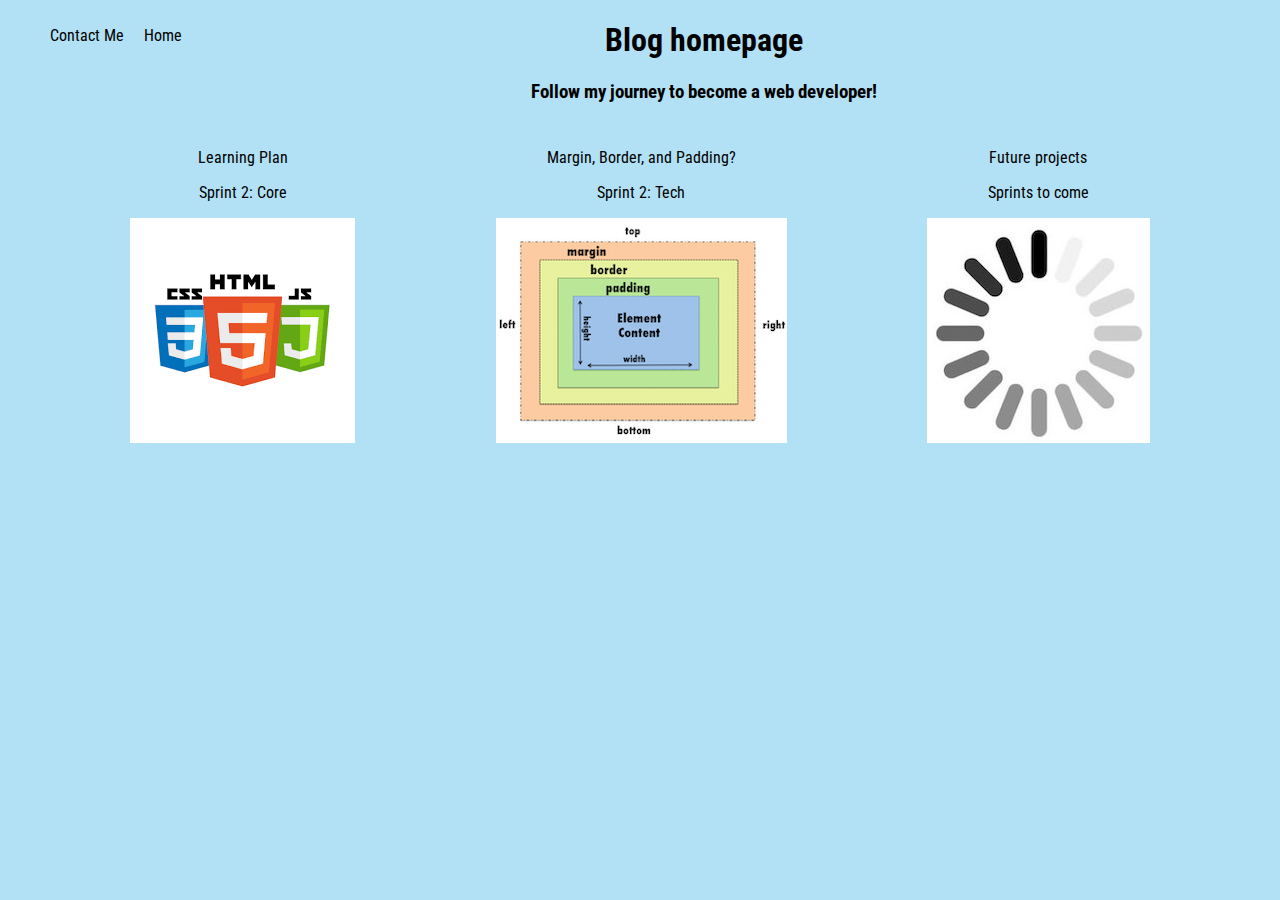
==== blog/blog.html @ d1e4a861 "small head change" ====
<!DOCTYPE html>
<html>
  <head>
    <meta charset="UTF-8">
    <meta http-equiv="X-UA-Compatible" content="IE=edge">
    <meta name="viewport" content="width=device-width, initial-scale=1.0">
    <link href="../style/main.css" rel="stylesheet" type="text/css">
    <link href="https://fonts.googleapis.com/css2?family=PT+Sans&family=Roboto+Condensed&display=swap" rel="stylesheet">
    <title>Seb Ninness Blog</title>
  </head>
  <body>
    <div id="blog-main">
      <div class="blog-heading">
        <h1 id="">Blog homepage</h1>
        <h3 id="">Follow my journey to become a web developer!</h3>
      </div>
      <div class="navbar-blog">
        <nav class="navlinks">
          <ul>
            <li> <a href="mailto:seb.ninness12@gmail.com">Contact Me</a></li>
            <li><a href="../index.html">Home</a></li>
          </ul>
        </nav>
      </div>
    </div>
    <div id="blog-start">
      <ul class="directory">
        <li>
          <a class="list-directory" href="Learning-Plan.html">Learning Plan<p>Sprint 2: Core</p>
            <img src="../images/learning.png" alt="Image of HTML CSS JAVASCRIPT logos">
          </a>
        </li>
        <li>
          <a class="list-directory" href="Margin-border-padding.html">Margin, Border, and Padding?<p>Sprint 2: Tech</p>
            <img src="../images/padding.png" alt="Image of loading sign">
          </a>
        </li>
        <li>
          <a class="list-directory" href="Future-projects.html">Future projects<p>Sprints to come</p>
            <img src="../images/loading.jpeg" alt="Image of loading sign">
          </a>
        </li>
      </ul>
 </div>  
</body>
</html><!-- this is a comment. -->
---- style/main.css ----
body {
    margin: 0px;
}

img {
    width: 100%;
    display: block;
}


body {
    background-color: rgba(115, 198, 236, 0.548);
}
a:link { 
    color: black;
    cursor: pointer;
    text-decoration: none;
}
a:hover {
    color: white;
    text-decoration: none;
}
a:visited {
    background-color: cornsilk;
    text-decoration: none;
}

li {
    font-family: 'Roboto Condensed', sans-serif;
    list-style: none;
    padding: 10px;
    text-decoration: none;   
}

#home-main {
    height: 80px;
}
.home-image{
    border: black;
}
.navlinks li {
    display: flex;
    float: left;
    margin: px;
    position: -webkit-sticky;
}
ul.directory {
    display: flex;
    justify-content: space-evenly;
    text-align: center;
    align-content: flex-start;
    padding-left: 0px;
}
.main-heading {
    color: rgb(0, 0, 0);
    font-family: 'Roboto Condensed', sans-serif;
    float: right;
    margin-right: 20px;
}
#SN-heading {
    font-size: 6vw;
}
#Student-heading {
    font-size: 3vw;
}
#featured-work {
    text-align: center;
}

#seatoun-img {
    display: block;
    margin: none;
    height: auto;
    max-width: 100%;
}
.footer-home {
    display: block;
    height: 20px;
    width: 100%;
}
#top {
    float: right;
}
@media (max-width: 600px) {
    ul.directory {
        display: flex;
        flex-direction: column;
        width: 100%;
        align-items: center;
        justify-content: center;
}}

/* Comment Start of Blog Homepage CSS */
#blog-main {
    display: flex;
    flex-direction: row-reverse;
    justify-content: start;


}

.blog-heading { 
    font-family: 'Roboto Condensed', sans-serif;
    text-align: center;
    flex-basis: 80%;
}
.navbar-blog {
    float: left;
}
/* Comment Start of Blog margin,padding,border */
#MBP-content {
    display: flex;
    flex-direction: column;
}

.MBP-article {
    font-family: 'Roboto Condensed', sans-serif;
    margin: 0px 20px;
}

.MBP-figure {
    width: 50%;
    align-self: center;
}
/* Comment Start of learning plan */
.LP-content {
    display: flex;
}

.LP-article {
    display: flex;
    align-items: center;
    flex-direction: column;
    padding: 0px 80px;
}
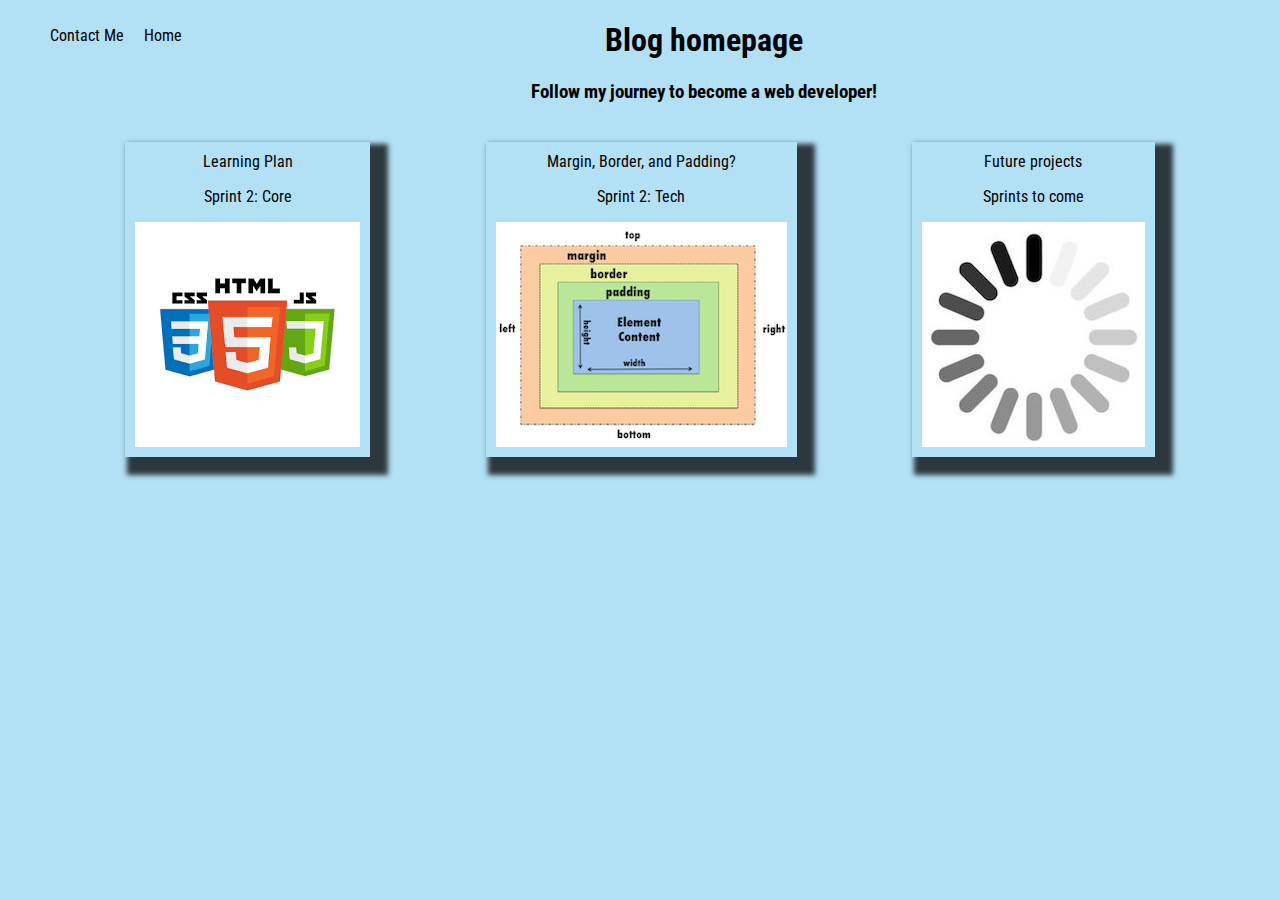
==== commit c66f4192: "Added some more responsive layout to featured work" ====
--- a/blog/blog.html
+++ b/blog/blog.html
@@ -25,17 +25,17 @@
     </div>
     <div id="blog-start">
       <ul class="directory">
-        <li>
+        <li class="li-directory">
           <a class="list-directory" href="Learning-Plan.html">Learning Plan<p>Sprint 2: Core</p>
             <img src="../images/learning.png" alt="Image of HTML CSS JAVASCRIPT logos">
           </a>
         </li>
-        <li>
+        <li class="li-directory">
           <a class="list-directory" href="Margin-border-padding.html">Margin, Border, and Padding?<p>Sprint 2: Tech</p>
             <img src="../images/padding.png" alt="Image of loading sign">
           </a>
         </li>
-        <li>
+        <li class="li-directory">
           <a class="list-directory" href="Future-projects.html">Future projects<p>Sprints to come</p>
             <img src="../images/loading.jpeg" alt="Image of loading sign">
           </a>
--- a/style/main.css
+++ b/style/main.css
@@ -49,7 +49,14 @@
     justify-content: space-evenly;
     text-align: center;
     align-content: flex-start;
-    padding-left: 0px;
+    padding: 0px 20px;
+    flex-wrap: wrap;
+    margin: 10px 0px;
+    
+}
+li.li-directory {
+    box-shadow: 10px 10px 5px 8px rgba(0,0,0,0.75);;
+    margin: 10px;
 }
 .main-heading {
     color: rgb(0, 0, 0);
@@ -81,7 +88,7 @@
 #top {
     float: right;
 }
-@media (max-width: 600px) {
+/* @media (max-width: 600px) {
     ul.directory {
         display: flex;
         flex-direction: column;
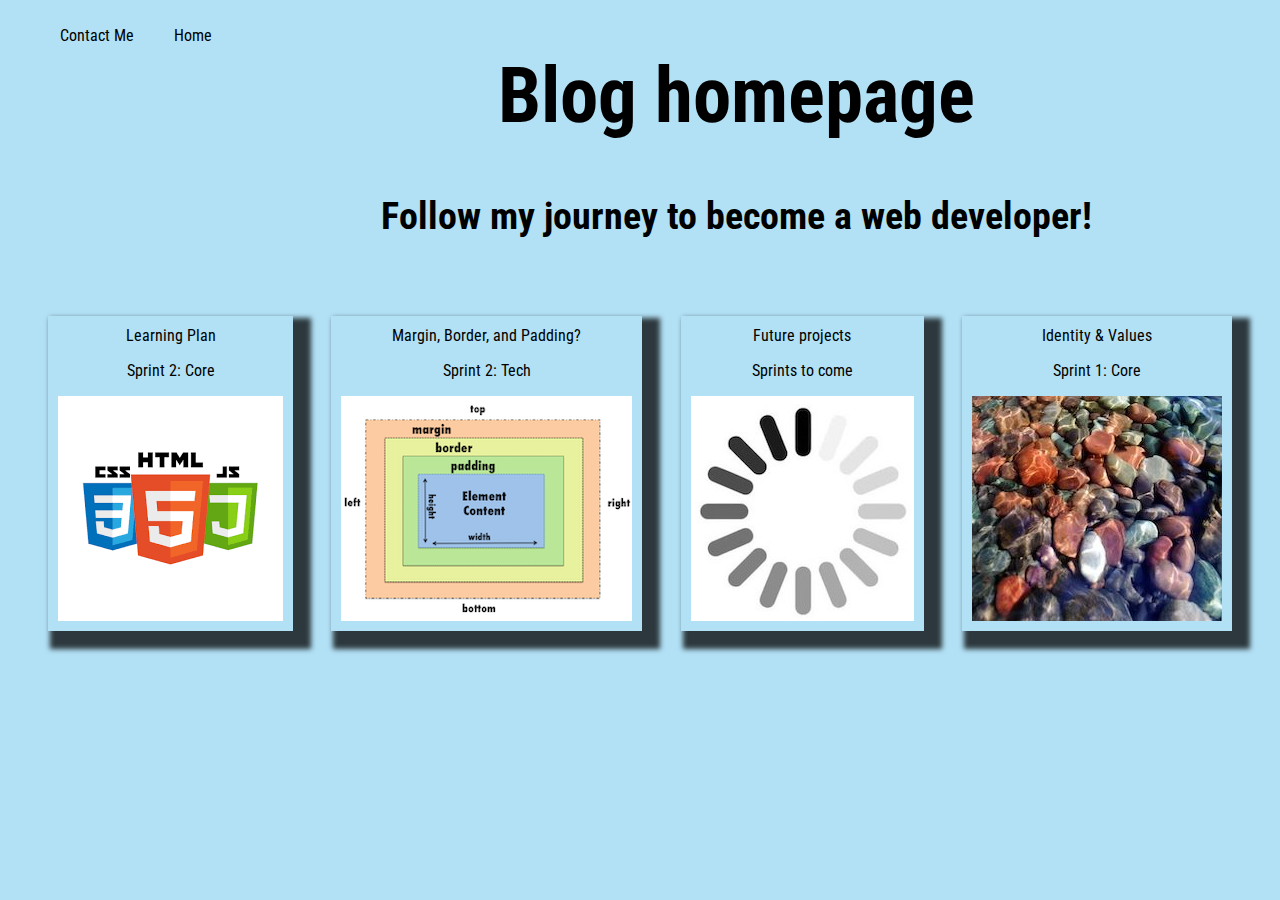
==== commit aee1f383: "initial blog set up" ====
--- a/blog/blog.html
+++ b/blog/blog.html
@@ -11,8 +11,8 @@
   <body>
     <div id="blog-main">
       <div class="blog-heading">
-        <h1 id="">Blog homepage</h1>
-        <h3 id="">Follow my journey to become a web developer!</h3>
+        <h1 id="SN-heading">Blog homepage</h1>
+        <h3 id="Student-heading">Follow my journey to become a web developer!</h3>
       </div>
       <div class="navbar-blog">
         <nav class="navlinks">
@@ -40,6 +40,11 @@
             <img src="../images/loading.jpeg" alt="Image of loading sign">
           </a>
         </li>
+        <li class="li-directory">
+          <a class="list-directory" href="Identity-values-and-strengths.html">Identity & Values<p>Sprint 1: Core</p>
+            <img src="../images/water.jpeg" alt="Image of HTML CSS JAVASCRIPT logos">
+          </a>
+        </li>
       </ul>
  </div>  
 </body>
--- a/style/main.css
+++ b/style/main.css
@@ -6,7 +6,9 @@
     width: 100%;
     display: block;
 }
-
+p {
+    font-family: 'Roboto Condensed', sans-serif;
+}
 
 body {
     background-color: rgba(115, 198, 236, 0.548);
@@ -19,6 +21,7 @@
 a:hover {
     color: white;
     text-decoration: none;
+    transform: scale(1.5);
 }
 a:visited {
     background-color: cornsilk;
@@ -39,9 +42,9 @@
     border: black;
 }
 .navlinks li {
-    display: flex;
+    display: block;
     float: left;
-    margin: px;
+    margin: 0px 10px;
     position: -webkit-sticky;
 }
 ul.directory {
@@ -51,12 +54,13 @@
     align-content: flex-start;
     padding: 0px 20px;
     flex-wrap: wrap;
-    margin: 10px 0px;
+    margin: 20px 0px;
+    
     
 }
 li.li-directory {
     box-shadow: 10px 10px 5px 8px rgba(0,0,0,0.75);;
-    margin: 10px;
+    margin: 20px 10px;
 }
 .main-heading {
     color: rgb(0, 0, 0);
@@ -88,20 +92,18 @@
 #top {
     float: right;
 }
-/* @media (max-width: 600px) {
-    ul.directory {
-        display: flex;
-        flex-direction: column;
-        width: 100%;
-        align-items: center;
-        justify-content: center;
-}}
+@media (max-width: 400px) {
+.navlinks li {
+    font-size: 3vw;
+}
+}
 
 /* Comment Start of Blog Homepage CSS */
 #blog-main {
     display: flex;
     flex-direction: row-reverse;
     justify-content: start;
+    margin-right: 20px;
 
 
 }
@@ -138,5 +140,5 @@
     display: flex;
     align-items: center;
     flex-direction: column;
-    padding: 0px 80px;
+    padding: 0px 50px;
 }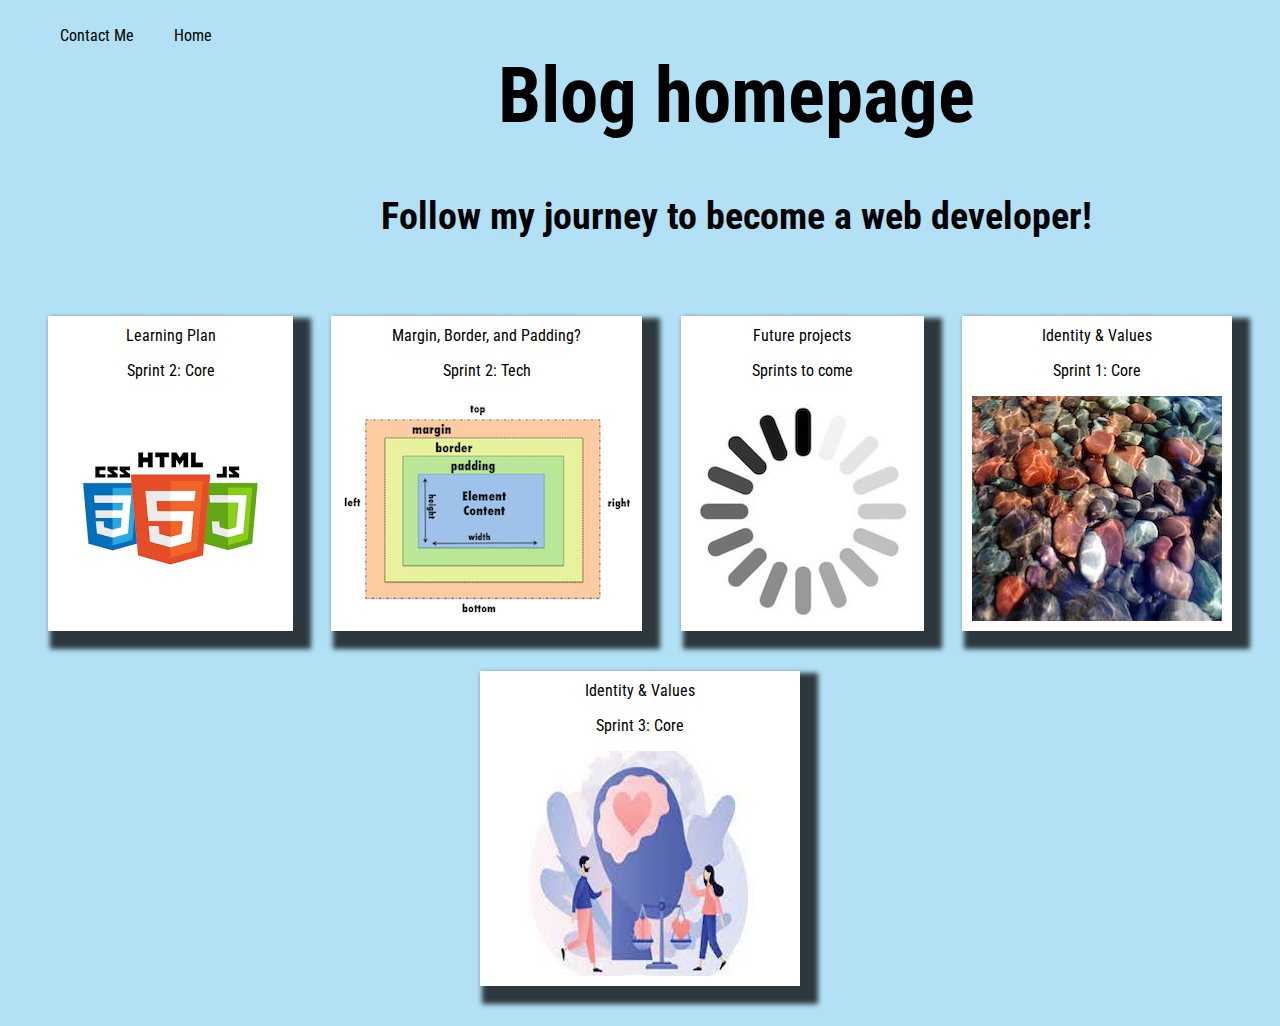
==== commit cab38c75: "Emotional intelligence page" ====
--- a/blog/blog.html
+++ b/blog/blog.html
@@ -45,6 +45,11 @@
             <img src="../images/water.jpeg" alt="Image of HTML CSS JAVASCRIPT logos">
           </a>
         </li>
+        <li class="li-directory">
+          <a class="list-directory" href="Emotional-Intelligence.html">Identity & Values<p>Sprint 3: Core</p>
+            <img src="../images/emotion.jpeg" alt="Image of HTML CSS JAVASCRIPT logos">
+          </a>
+        </li>
       </ul>
  </div>  
 </body>
--- a/style/main.css
+++ b/style/main.css
@@ -19,9 +19,9 @@
     text-decoration: none;
 }
 a:hover {
-    color: white;
+    color: rgb(255, 0, 0);
     text-decoration: none;
-    transform: scale(1.5);
+    transform: scale(1.6);
 }
 a:visited {
     background-color: cornsilk;
@@ -61,6 +61,7 @@
 li.li-directory {
     box-shadow: 10px 10px 5px 8px rgba(0,0,0,0.75);;
     margin: 20px 10px;
+    background-color: rgb(255, 255, 255);
 }
 .main-heading {
     color: rgb(0, 0, 0);
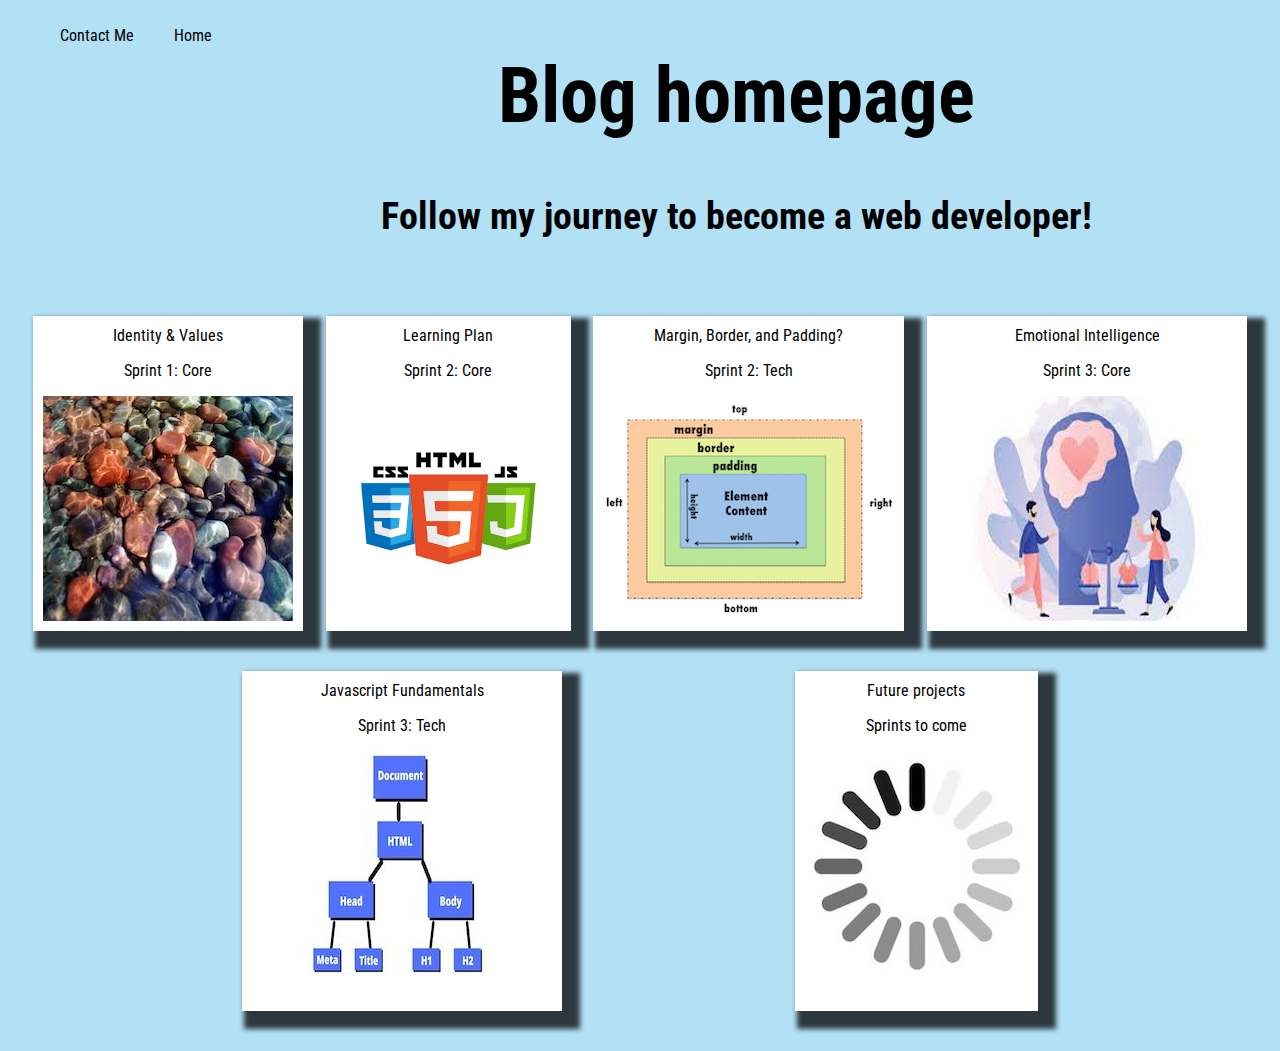
==== commit 22b5c286: "add JF to home page" ====
--- a/blog/blog.html
+++ b/blog/blog.html
@@ -6,6 +6,7 @@
     <meta name="viewport" content="width=device-width, initial-scale=1.0">
     <link href="../style/main.css" rel="stylesheet" type="text/css">
     <link href="https://fonts.googleapis.com/css2?family=PT+Sans&family=Roboto+Condensed&display=swap" rel="stylesheet">
+    <link rel="shortcut icon" href="../images/SN.png" type="image/x-icon">
     <title>Seb Ninness Blog</title>
   </head>
   <body>
@@ -26,13 +27,28 @@
     <div id="blog-start">
       <ul class="directory">
         <li class="li-directory">
+          <a class="list-directory" href="Identity-values-and-strengths.html">Identity & Values<p>Sprint 1: Core</p>
+            <img src="../images/water.jpeg" alt="Image of rocks under water">
+          </a>
+        </li>
+        <li class="li-directory">
           <a class="list-directory" href="Learning-Plan.html">Learning Plan<p>Sprint 2: Core</p>
             <img src="../images/learning.png" alt="Image of HTML CSS JAVASCRIPT logos">
           </a>
         </li>
         <li class="li-directory">
           <a class="list-directory" href="Margin-border-padding.html">Margin, Border, and Padding?<p>Sprint 2: Tech</p>
-            <img src="../images/padding.png" alt="Image of loading sign">
+            <img src="../images/padding.png" alt="Image of margin,padding,border">
+          </a>
+        </li>
+        <li class="li-directory">
+          <a class="list-directory" href="Emotional-Intelligence.html">Emotional Intelligence<p>Sprint 3: Core</p>
+            <img src="../images/emotion.jpeg" alt="Image graffic of brain and heart">
+          </a>
+        </li>
+        <li class="li-directory">
+          <a class="list-directory" href="javascript-dom.html">Javascript Fundamentals<p>Sprint 3: Tech</p>
+            <img src="../images/DOM.jpeg" alt="Image of a DOM">
           </a>
         </li>
         <li class="li-directory">
@@ -40,16 +56,6 @@
             <img src="../images/loading.jpeg" alt="Image of loading sign">
           </a>
         </li>
-        <li class="li-directory">
-          <a class="list-directory" href="Identity-values-and-strengths.html">Identity & Values<p>Sprint 1: Core</p>
-            <img src="../images/water.jpeg" alt="Image of HTML CSS JAVASCRIPT logos">
-          </a>
-        </li>
-        <li class="li-directory">
-          <a class="list-directory" href="Emotional-Intelligence.html">Identity & Values<p>Sprint 3: Core</p>
-            <img src="../images/emotion.jpeg" alt="Image of HTML CSS JAVASCRIPT logos">
-          </a>
-        </li>
       </ul>
  </div>  
 </body>
--- a/style/main.css
+++ b/style/main.css
@@ -21,18 +21,22 @@
 a:hover {
     color: rgb(255, 0, 0);
     text-decoration: none;
-    transform: scale(1.6);
 }
 a:visited {
     background-color: cornsilk;
     text-decoration: none;
+}
+.navlinks li:hover {
+    transform:scale(1.2);
+    transition: 1s ease;
 }
 
 li {
     font-family: 'Roboto Condensed', sans-serif;
     list-style: none;
     padding: 10px;
-    text-decoration: none;   
+    text-decoration: none; 
+      
 }
 
 #home-main {
@@ -46,6 +50,10 @@
     float: left;
     margin: 0px 10px;
     position: -webkit-sticky;
+}
+li.li-directory:hover{
+    transform:scale(1.1);
+    transition: 1s ease;
 }
 ul.directory {
     display: flex;
@@ -142,4 +150,9 @@
     align-items: center;
     flex-direction: column;
     padding: 0px 50px;
+}
+/* Javascript Dom */
+
+#javascript-screenshot {
+    width: 60%;
 }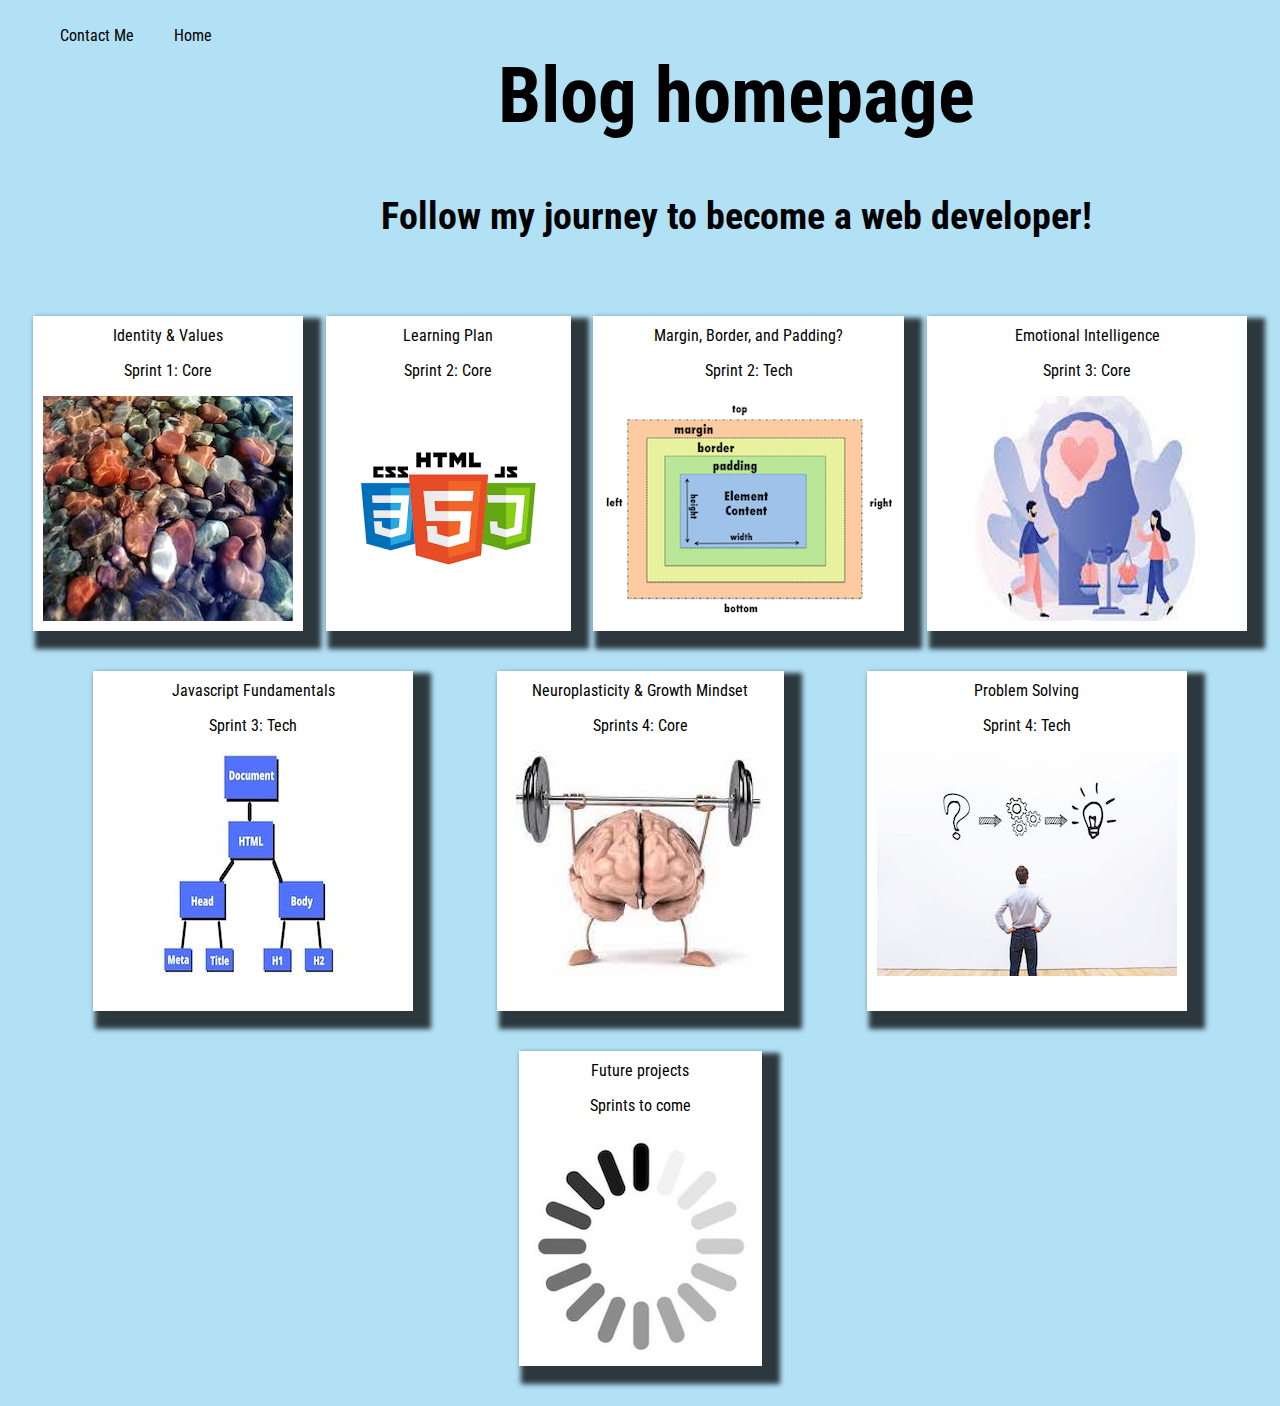
==== commit 0c70f31c: "added sprint 4 blogs" ====
--- a/blog/blog.html
+++ b/blog/blog.html
@@ -52,6 +52,16 @@
           </a>
         </li>
         <li class="li-directory">
+          <a class="list-directory" href="Neuroplasticity.html">Neuroplasticity & Growth Mindset<p>Sprints 4: Core</p>
+            <img src="../images/Neuroplasticity.jpeg" alt="Image of brain doing weights">
+          </a>
+        </li>
+        <li class="li-directory">
+          <a class="list-directory" href="Problem-solving.html">Problem Solving<p>Sprint 4: Tech</p>
+            <img src="../images/Problem-solving.jpeg" alt="Image of a man looking at a problem">
+          </a>
+        </li>
+        <li class="li-directory">
           <a class="list-directory" href="Future-projects.html">Future projects<p>Sprints to come</p>
             <img src="../images/loading.jpeg" alt="Image of loading sign">
           </a>
--- a/style/main.css
+++ b/style/main.css
@@ -6,7 +6,7 @@
     width: 100%;
     display: block;
 }
-p {
+p, h3 {
     font-family: 'Roboto Condensed', sans-serif;
 }
 
@@ -155,4 +155,7 @@
 
 #javascript-screenshot {
     width: 60%;
-}+}
+
+/* Problem Solving */
+
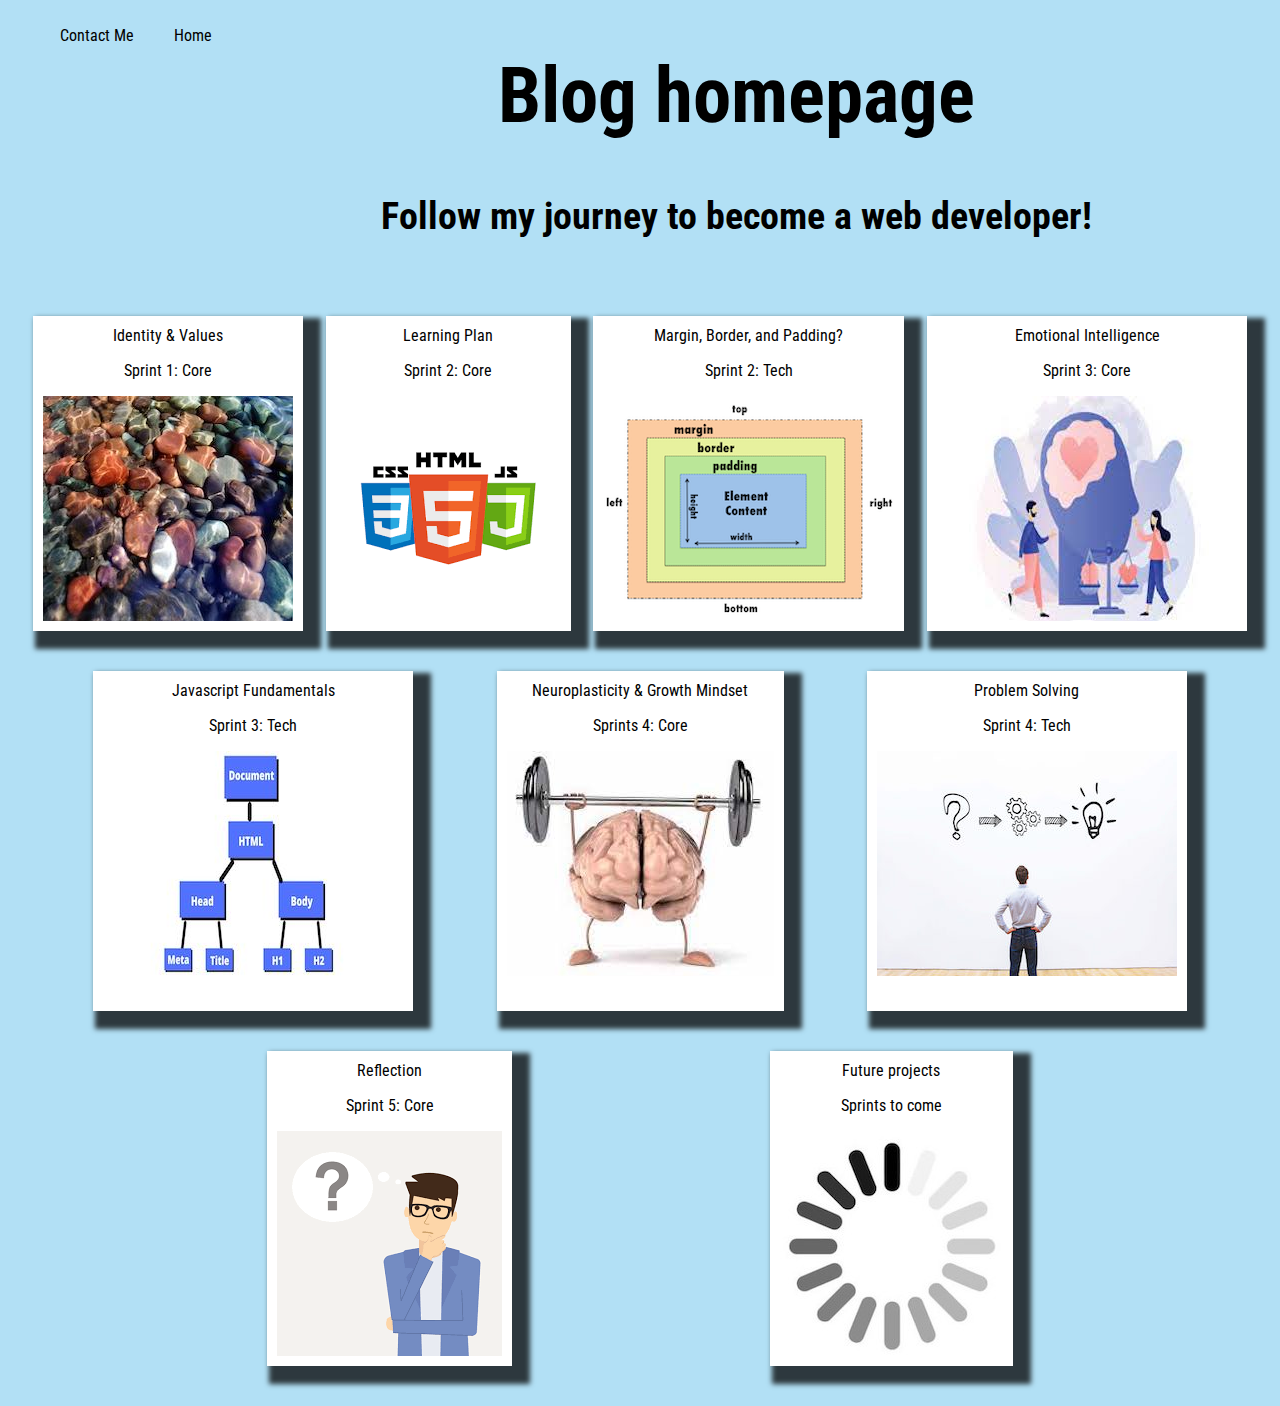
==== commit ed9c5670: "reflections added" ====
--- a/blog/blog.html
+++ b/blog/blog.html
@@ -62,6 +62,11 @@
           </a>
         </li>
         <li class="li-directory">
+          <a class="list-directory" href="reflections.html">Reflection<p>Sprint 5: Core</p>
+            <img src="../images/images.png" alt="Person taking some time to think">
+          </a>
+        </li>
+        <li class="li-directory">
           <a class="list-directory" href="Future-projects.html">Future projects<p>Sprints to come</p>
             <img src="../images/loading.jpeg" alt="Image of loading sign">
           </a>
--- a/style/main.css
+++ b/style/main.css
@@ -151,6 +151,16 @@
     flex-direction: column;
     padding: 0px 50px;
 }
+
+.LP-heading {
+    display: flex;
+    flex-direction: column;
+    align-items: center;
+    text-decoration: underline;
+    font-family: 'Roboto Condensed', sans-serif;
+}
+
+
 /* Javascript Dom */
 
 #javascript-screenshot {
